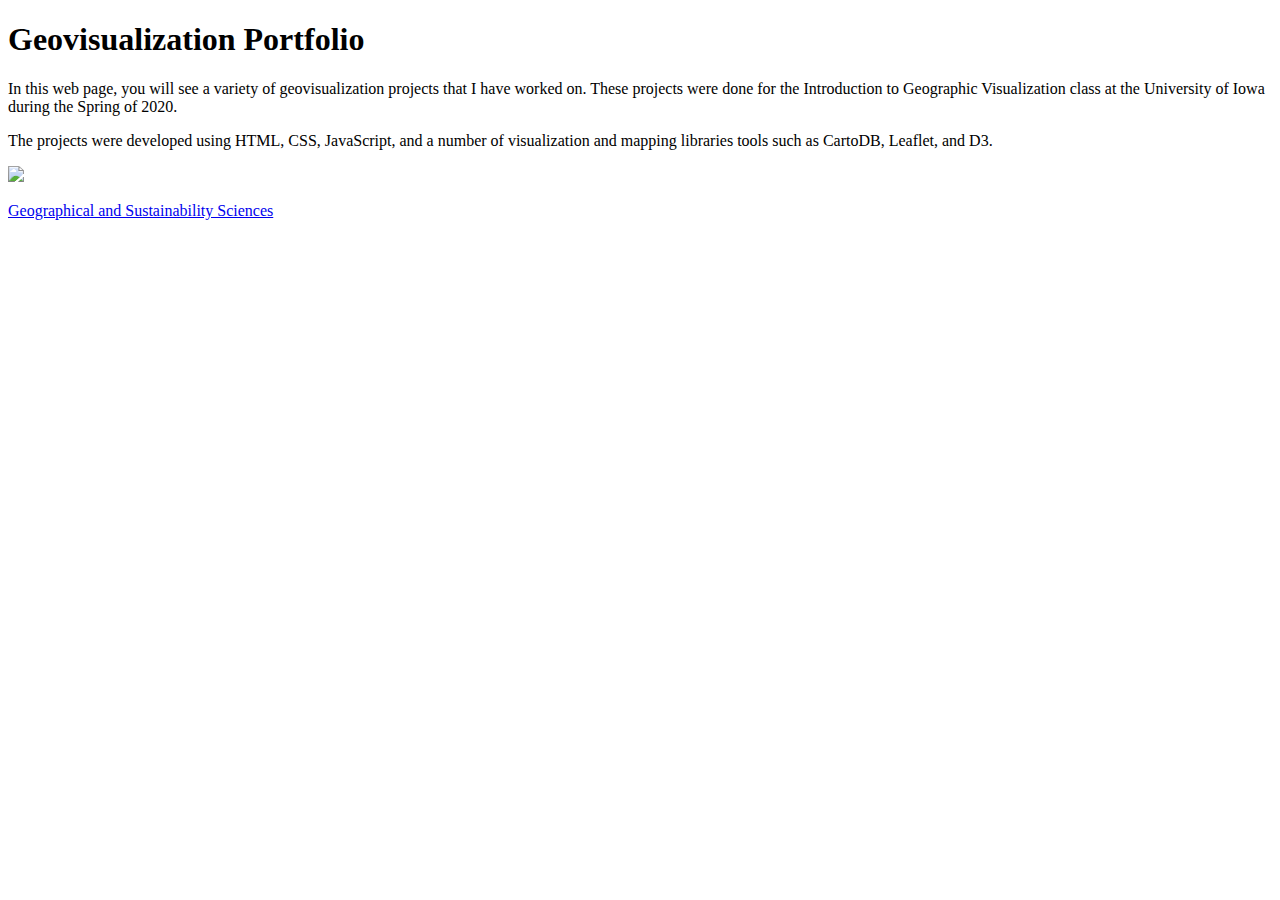
==== index.html @ ee7e88ac "Update" ====
<!DOCTYPE html>
<html>
<!--You need to put everything inside of an html tag!-->
<!--This is a comment! It doesn't do anything except helping you take notes for describing the code-->
<head>
  <!--The head part of an html document is for information about this document. The body is for the content you want to show.-->
    <title>Geovisualization Portfolio</title>
  <!--the "title" tag is the thing that is displayed on the tab, and it's what a bookmark to this page will be named by default.-->
    <link href="css/styles.css" rel="stylesheet">
  </head>
  <body>
    <!-- The Body. This is where your content will go! Whatever you want to display. In the following labs you will embed your maps here. -->
    <div id="wrapper"/>
    <h1>Geovisualization Portfolio</h1>
    <p>In this web page, you will see a variety of geovisualization projects that I have worked on. These projects were done for the Introduction to Geographic Visualization class at the University of Iowa during the Spring of 2020.</p>
    <p>The projects were developed using HTML, CSS, JavaScript, and a number of visualization and mapping libraries tools such as CartoDB, Leaflet, and D3.</p>
    <p><img src="https://www.dropbox.com/s/osd61jnqw2t3q02/GEOG_3540.png?raw=1"/></p>
    <p> <a href="https://geog3540.github.io/jhpederson/"> Geographical and Sustainability Sciences</a> </p>
    </div>
  </body>
  </html>
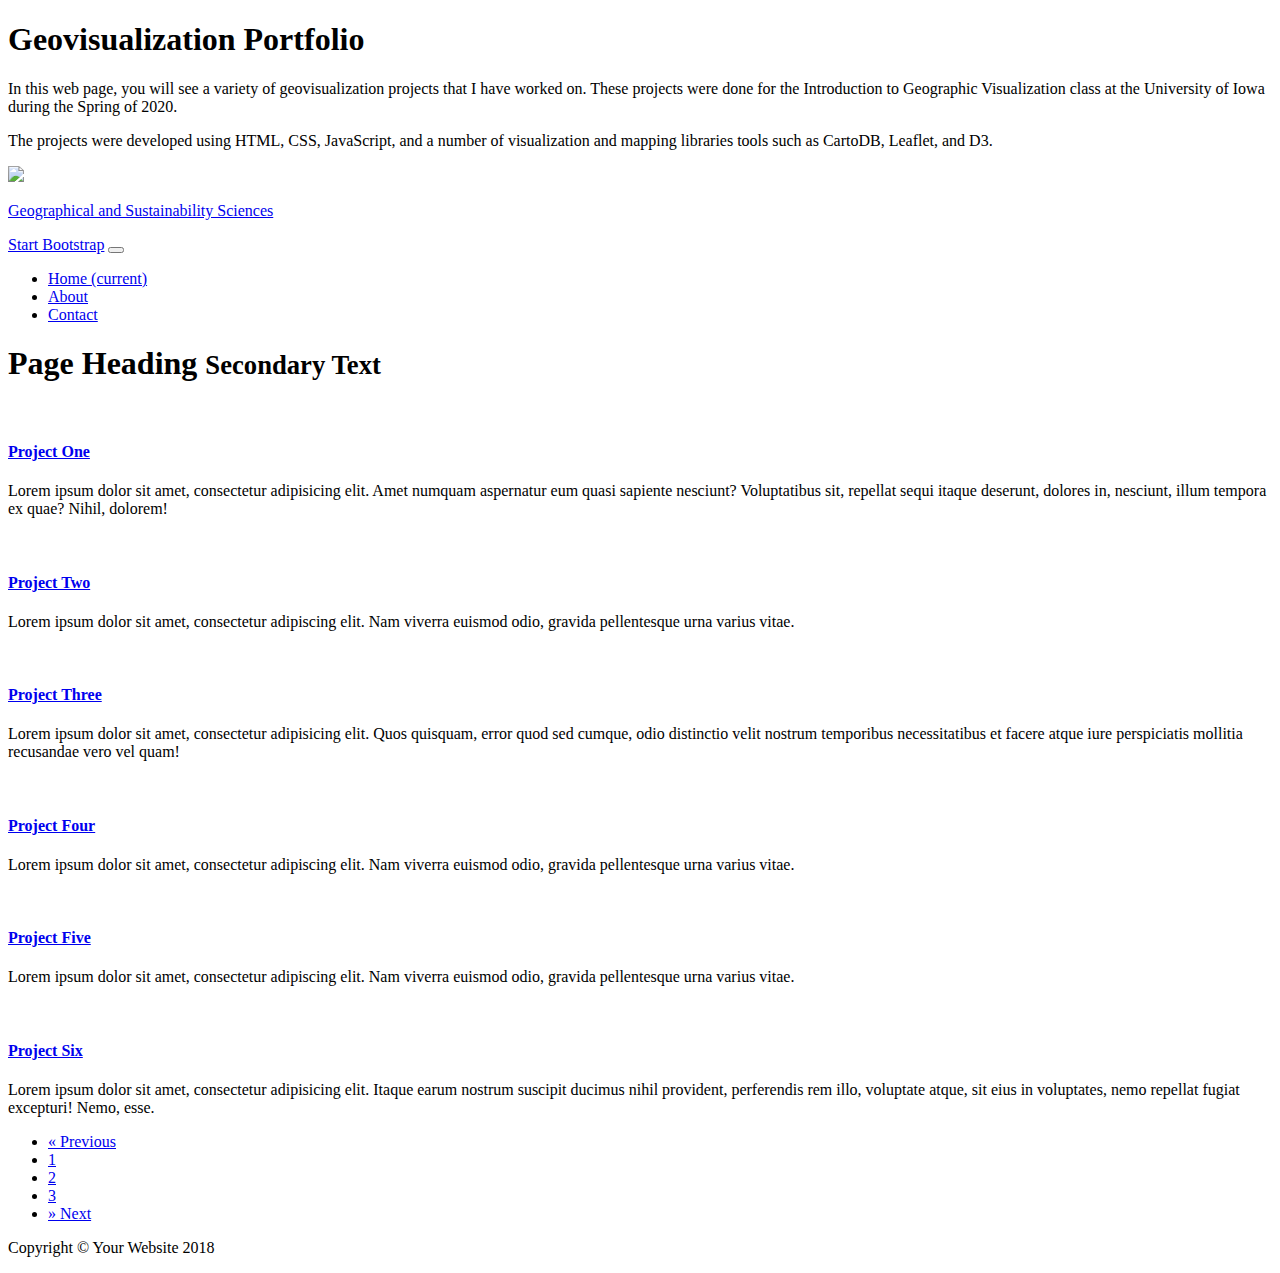
==== commit 64e4b7be: "Update" ====
--- a/index.html
+++ b/index.html
@@ -1,13 +1,4 @@
 <!DOCTYPE html>
-<html>
-<!--You need to put everything inside of an html tag!-->
-<!--This is a comment! It doesn't do anything except helping you take notes for describing the code-->
-<head>
-  <!--The head part of an html document is for information about this document. The body is for the content you want to show.-->
-    <title>Geovisualization Portfolio</title>
-  <!--the "title" tag is the thing that is displayed on the tab, and it's what a bookmark to this page will be named by default.-->
-    <link href="css/styles.css" rel="stylesheet">
-  </head>
   <body>
     <!-- The Body. This is where your content will go! Whatever you want to display. In the following labs you will embed your maps here. -->
     <div id="wrapper"/>
@@ -19,3 +10,171 @@
     </div>
   </body>
   </html>
+  <!DOCTYPE html>
+  <html lang="en">
+
+    <head>
+
+      <meta charset="utf-8">
+      <meta name="viewport" content="width=device-width, initial-scale=1, shrink-to-fit=no">
+      <meta name="description" content="">
+      <meta name="author" content="">
+
+      <title>Geovisualization Portfolio</title>
+
+      <!-- Bootstrap core CSS -->
+      <link href="vendor/bootstrap/css/bootstrap.min.css" rel="stylesheet">
+
+      <!-- Custom styles for this template -->
+      <link href="css/3-col-portfolio.css" rel="stylesheet">
+
+    </head>
+
+    <body>
+
+      <!-- Navigation -->
+      <nav class="navbar navbar-expand-lg navbar-dark bg-dark fixed-top">
+        <div class="container">
+          <a class="navbar-brand" href="#">Start Bootstrap</a>
+          <button class="navbar-toggler" type="button" data-toggle="collapse" data-target="#navbarResponsive" aria-controls="navbarResponsive" aria-expanded="false" aria-label="Toggle navigation">
+            <span class="navbar-toggler-icon"></span>
+          </button>
+          <div class="collapse navbar-collapse" id="navbarResponsive">
+            <ul class="navbar-nav ml-auto">
+              <li class="nav-item active">
+                <a class="nav-link" href="#">Home
+                  <span class="sr-only">(current)</span>
+                </a>
+              </li>
+              <li class="nav-item">
+                <a class="nav-link" href="#">About</a>
+              </li>
+              <li class="nav-item">
+                <a class="nav-link" href="#">Contact</a>
+              </li>
+            </ul>
+          </div>
+        </div>
+      </nav>
+
+      <!-- Page Content -->
+      <div class="container">
+
+        <!-- Page Heading -->
+        <h1 class="my-4">Page Heading
+          <small>Secondary Text</small>
+        </h1>
+
+        <div class="row">
+          <div class="col-lg-4 col-sm-6 portfolio-item">
+            <div class="card h-100">
+              <a href="#"><img class="card-img-top" src="http://placehold.it/700x400" alt=""></a>
+              <div class="card-body">
+                <h4 class="card-title">
+                  <a href="#">Project One</a>
+                </h4>
+                <p class="card-text">Lorem ipsum dolor sit amet, consectetur adipisicing elit. Amet numquam aspernatur eum quasi sapiente nesciunt? Voluptatibus sit, repellat sequi itaque deserunt, dolores in, nesciunt, illum tempora ex quae? Nihil, dolorem!</p>
+              </div>
+            </div>
+          </div>
+          <div class="col-lg-4 col-sm-6 portfolio-item">
+            <div class="card h-100">
+              <a href="#"><img class="card-img-top" src="http://placehold.it/700x400" alt=""></a>
+              <div class="card-body">
+                <h4 class="card-title">
+                  <a href="#">Project Two</a>
+                </h4>
+                <p class="card-text">Lorem ipsum dolor sit amet, consectetur adipiscing elit. Nam viverra euismod odio, gravida pellentesque urna varius vitae.</p>
+              </div>
+            </div>
+          </div>
+          <div class="col-lg-4 col-sm-6 portfolio-item">
+            <div class="card h-100">
+              <a href="#"><img class="card-img-top" src="http://placehold.it/700x400" alt=""></a>
+              <div class="card-body">
+                <h4 class="card-title">
+                  <a href="#">Project Three</a>
+                </h4>
+                <p class="card-text">Lorem ipsum dolor sit amet, consectetur adipisicing elit. Quos quisquam, error quod sed cumque, odio distinctio velit nostrum temporibus necessitatibus et facere atque iure perspiciatis mollitia recusandae vero vel quam!</p>
+              </div>
+            </div>
+          </div>
+          <div class="col-lg-4 col-sm-6 portfolio-item">
+            <div class="card h-100">
+              <a href="#"><img class="card-img-top" src="http://placehold.it/700x400" alt=""></a>
+              <div class="card-body">
+                <h4 class="card-title">
+                  <a href="#">Project Four</a>
+                </h4>
+                <p class="card-text">Lorem ipsum dolor sit amet, consectetur adipiscing elit. Nam viverra euismod odio, gravida pellentesque urna varius vitae.</p>
+              </div>
+            </div>
+          </div>
+          <div class="col-lg-4 col-sm-6 portfolio-item">
+            <div class="card h-100">
+              <a href="#"><img class="card-img-top" src="http://placehold.it/700x400" alt=""></a>
+              <div class="card-body">
+                <h4 class="card-title">
+                  <a href="#">Project Five</a>
+                </h4>
+                <p class="card-text">Lorem ipsum dolor sit amet, consectetur adipiscing elit. Nam viverra euismod odio, gravida pellentesque urna varius vitae.</p>
+              </div>
+            </div>
+          </div>
+          <div class="col-lg-4 col-sm-6 portfolio-item">
+            <div class="card h-100">
+              <a href="#"><img class="card-img-top" src="http://placehold.it/700x400" alt=""></a>
+              <div class="card-body">
+                <h4 class="card-title">
+                  <a href="#">Project Six</a>
+                </h4>
+                <p class="card-text">Lorem ipsum dolor sit amet, consectetur adipisicing elit. Itaque earum nostrum suscipit ducimus nihil provident, perferendis rem illo, voluptate atque, sit eius in voluptates, nemo repellat fugiat excepturi! Nemo, esse.</p>
+              </div>
+            </div>
+          </div>
+        </div>
+        <!-- /.row -->
+
+        <!-- Pagination -->
+        <ul class="pagination justify-content-center">
+          <li class="page-item">
+            <a class="page-link" href="#" aria-label="Previous">
+              <span aria-hidden="true">&laquo;</span>
+              <span class="sr-only">Previous</span>
+            </a>
+          </li>
+          <li class="page-item">
+            <a class="page-link" href="#">1</a>
+          </li>
+          <li class="page-item">
+            <a class="page-link" href="#">2</a>
+          </li>
+          <li class="page-item">
+            <a class="page-link" href="#">3</a>
+          </li>
+          <li class="page-item">
+            <a class="page-link" href="#" aria-label="Next">
+              <span aria-hidden="true">&raquo;</span>
+              <span class="sr-only">Next</span>
+            </a>
+          </li>
+        </ul>
+
+      </div>
+      <!-- /.container -->
+
+      <!-- Footer -->
+      <footer class="py-5 bg-dark">
+        <div class="container">
+          <p class="m-0 text-center text-white">Copyright &copy; Your Website 2018</p>
+        </div>
+        <!-- /.container -->
+      </footer>
+
+      <!-- Bootstrap core JavaScript -->
+      <script src="vendor/jquery/jquery.min.js"></script>
+      <script src="vendor/bootstrap/js/bootstrap.bundle.min.js"></script>
+
+    </body>
+
+  </html>
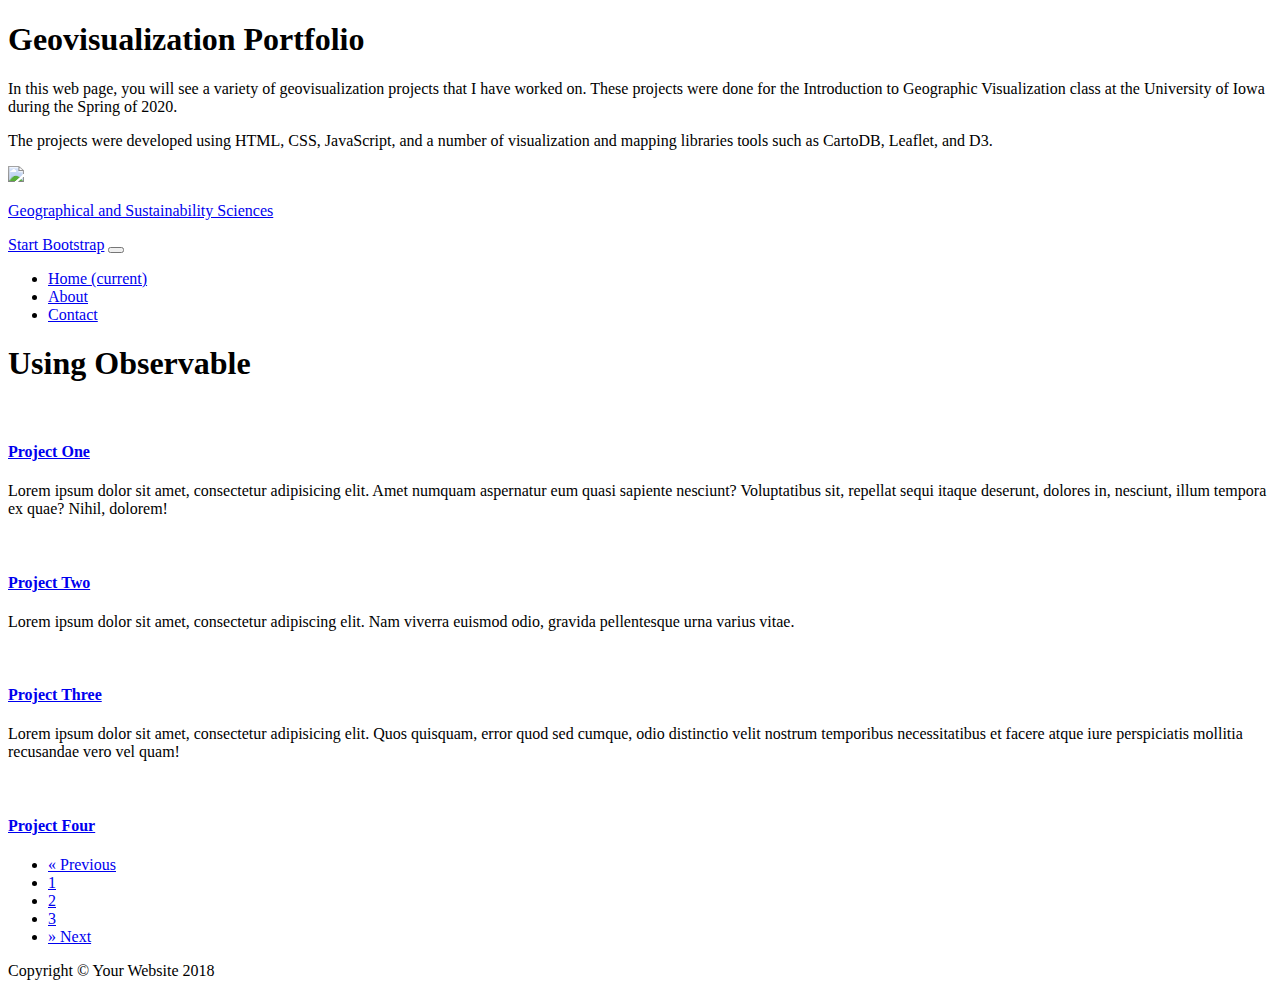
==== commit 72fcdfae: "Update" ====
--- a/index.html
+++ b/index.html
@@ -61,14 +61,13 @@
       <div class="container">
 
         <!-- Page Heading -->
-        <h1 class="my-4">Page Heading
-          <small>Secondary Text</small>
+        <h1 class="my-4">Using Observable
         </h1>
 
         <div class="row">
           <div class="col-lg-4 col-sm-6 portfolio-item">
             <div class="card h-100">
-              <a href="#"><img class="card-img-top" src="http://placehold.it/700x400" alt=""></a>
+              <a href="#"><img class="card-img-top" src="https://observablehq.com/@jhpederson/assignment-1" alt=""></a>
               <div class="card-body">
                 <h4 class="card-title">
                   <a href="#">Project One</a>
@@ -79,7 +78,7 @@
           </div>
           <div class="col-lg-4 col-sm-6 portfolio-item">
             <div class="card h-100">
-              <a href="#"><img class="card-img-top" src="http://placehold.it/700x400" alt=""></a>
+              <a href="#"><img class="card-img-top" src="https://observablehq.com/@jhpederson/assignment-2" alt=""></a>
               <div class="card-body">
                 <h4 class="card-title">
                   <a href="#">Project Two</a>
@@ -90,7 +89,7 @@
           </div>
           <div class="col-lg-4 col-sm-6 portfolio-item">
             <div class="card h-100">
-              <a href="#"><img class="card-img-top" src="http://placehold.it/700x400" alt=""></a>
+              <a href="#"><img class="card-img-top" src="https://observablehq.com/@jhpederson/assignment-3" alt=""></a>
               <div class="card-body">
                 <h4 class="card-title">
                   <a href="#">Project Three</a>
@@ -101,37 +100,11 @@
           </div>
           <div class="col-lg-4 col-sm-6 portfolio-item">
             <div class="card h-100">
-              <a href="#"><img class="card-img-top" src="http://placehold.it/700x400" alt=""></a>
+              <a href="#"><img class="card-img-top" src="https://observablehq.com/@jhpederson/bivariate-choropleth-mapping" alt=""></a>
               <div class="card-body">
                 <h4 class="card-title">
                   <a href="#">Project Four</a>
-                </h4>
-                <p class="card-text">Lorem ipsum dolor sit amet, consectetur adipiscing elit. Nam viverra euismod odio, gravida pellentesque urna varius vitae.</p>
-              </div>
-            </div>
-          </div>
-          <div class="col-lg-4 col-sm-6 portfolio-item">
-            <div class="card h-100">
-              <a href="#"><img class="card-img-top" src="http://placehold.it/700x400" alt=""></a>
-              <div class="card-body">
-                <h4 class="card-title">
-                  <a href="#">Project Five</a>
-                </h4>
-                <p class="card-text">Lorem ipsum dolor sit amet, consectetur adipiscing elit. Nam viverra euismod odio, gravida pellentesque urna varius vitae.</p>
-              </div>
-            </div>
-          </div>
-          <div class="col-lg-4 col-sm-6 portfolio-item">
-            <div class="card h-100">
-              <a href="#"><img class="card-img-top" src="http://placehold.it/700x400" alt=""></a>
-              <div class="card-body">
-                <h4 class="card-title">
-                  <a href="#">Project Six</a>
-                </h4>
-                <p class="card-text">Lorem ipsum dolor sit amet, consectetur adipisicing elit. Itaque earum nostrum suscipit ducimus nihil provident, perferendis rem illo, voluptate atque, sit eius in voluptates, nemo repellat fugiat excepturi! Nemo, esse.</p>
-              </div>
-            </div>
-          </div>
+              
         </div>
         <!-- /.row -->
 
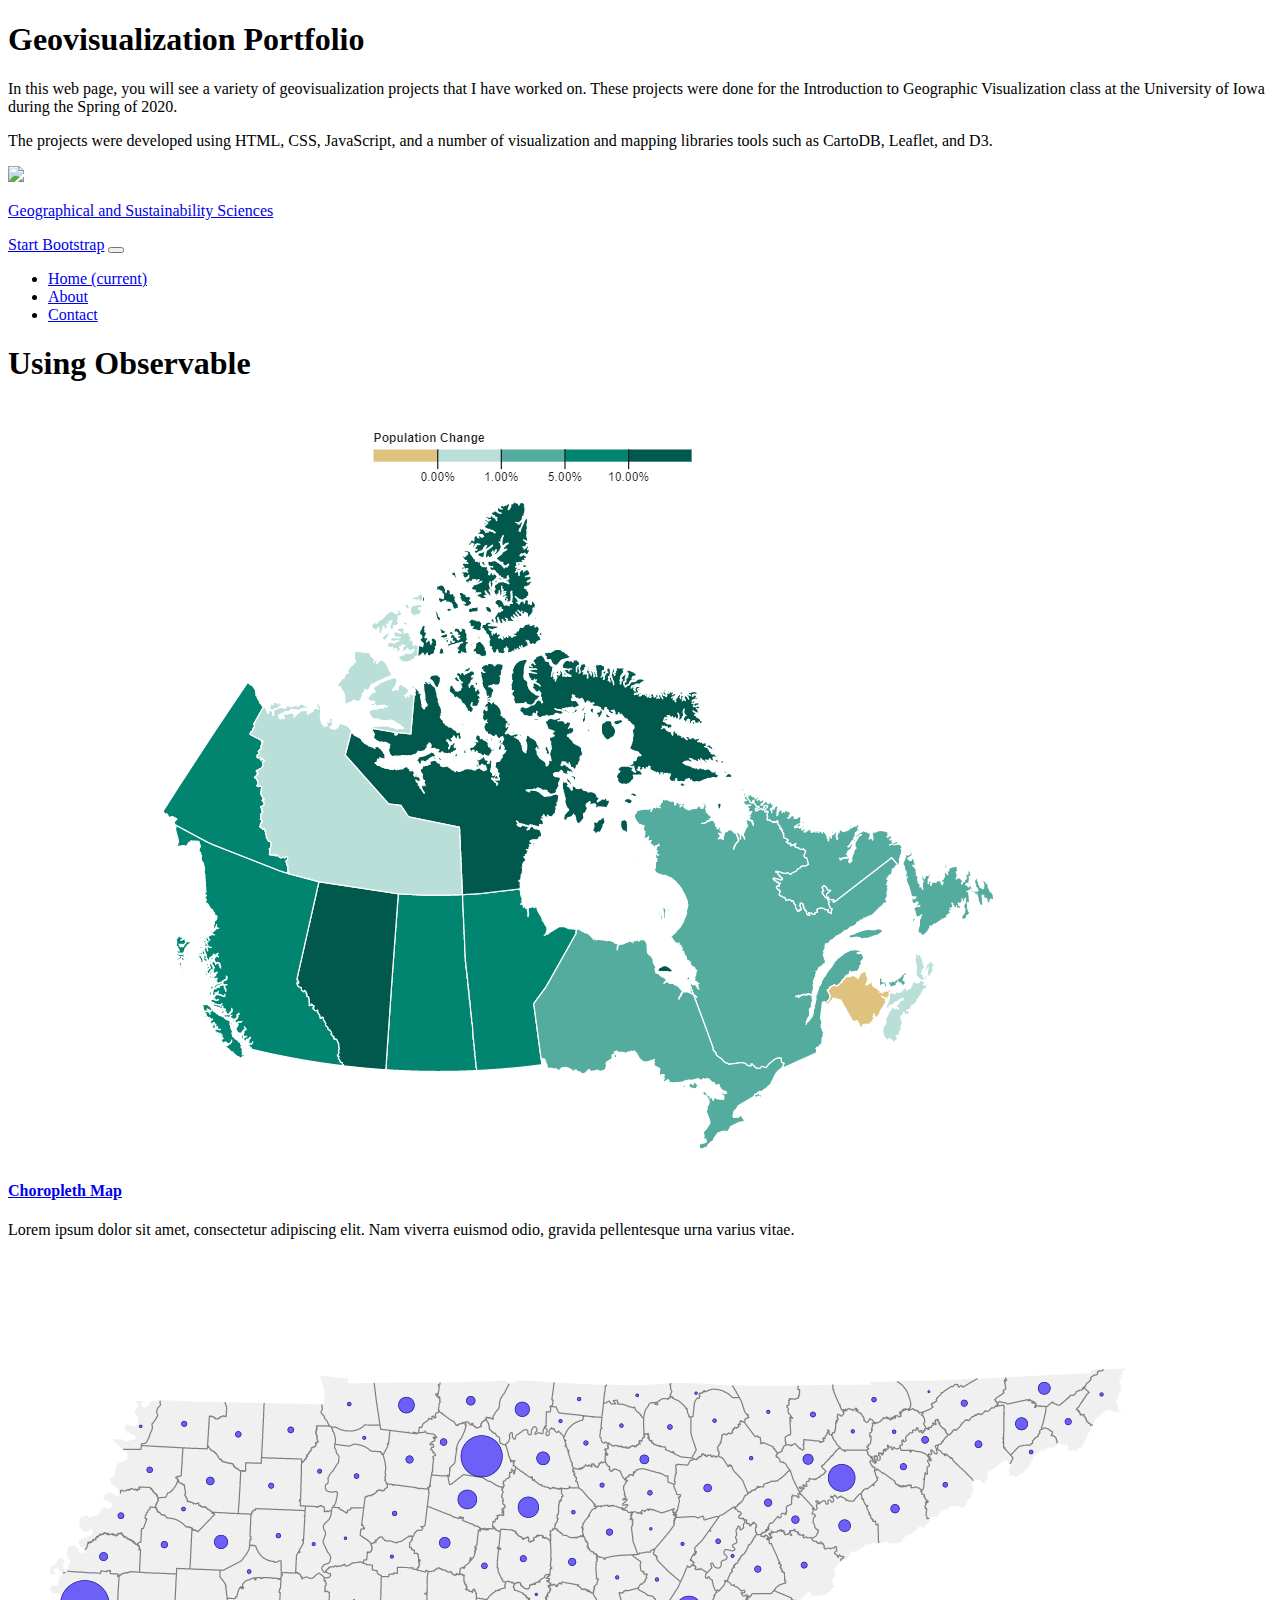
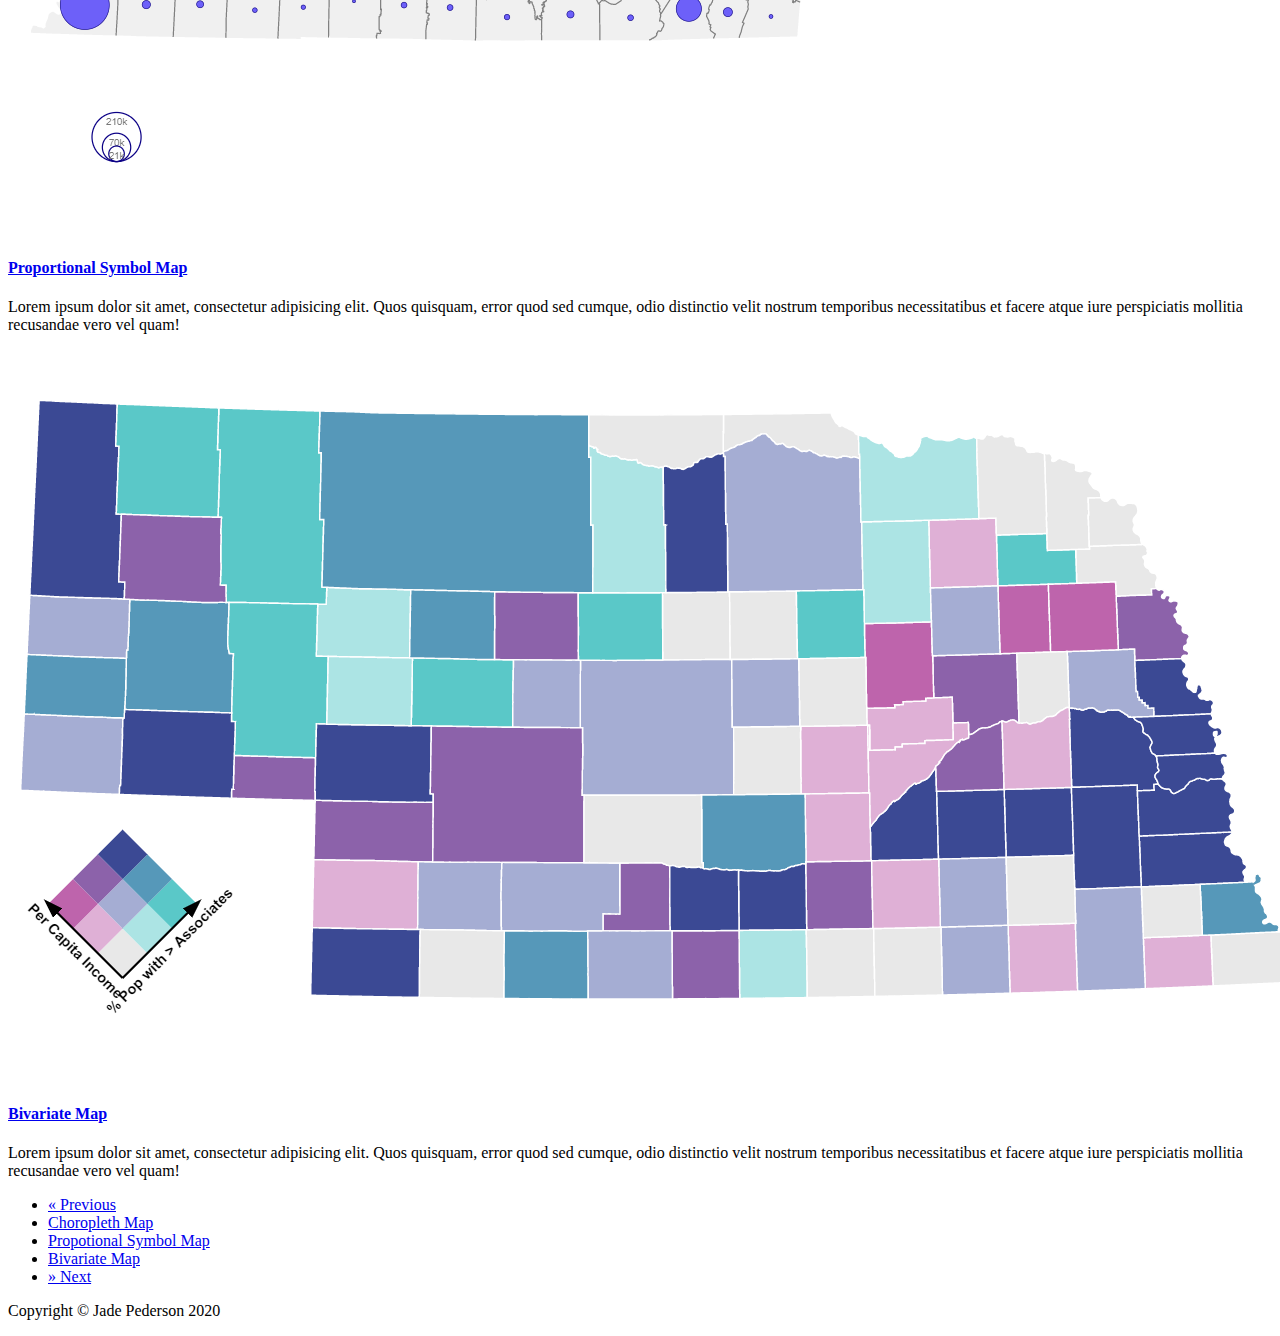
==== commit 22fd9c0d: "Update" ====
--- a/index.html
+++ b/index.html
@@ -63,25 +63,12 @@
         <!-- Page Heading -->
         <h1 class="my-4">Using Observable
         </h1>
-
-        <div class="row">
           <div class="col-lg-4 col-sm-6 portfolio-item">
             <div class="card h-100">
-              <a href="#"><img class="card-img-top" src="https://observablehq.com/@jhpederson/assignment-1" alt=""></a>
+              <a href="https://observablehq.com/@jhpederson/assignment-2"><img class="card-img-top" src="Images/HW2.PNG" alt=""></a>
               <div class="card-body">
                 <h4 class="card-title">
-                  <a href="#">Project One</a>
-                </h4>
-                <p class="card-text">Lorem ipsum dolor sit amet, consectetur adipisicing elit. Amet numquam aspernatur eum quasi sapiente nesciunt? Voluptatibus sit, repellat sequi itaque deserunt, dolores in, nesciunt, illum tempora ex quae? Nihil, dolorem!</p>
-              </div>
-            </div>
-          </div>
-          <div class="col-lg-4 col-sm-6 portfolio-item">
-            <div class="card h-100">
-              <a href="#"><img class="card-img-top" src="https://observablehq.com/@jhpederson/assignment-2" alt=""></a>
-              <div class="card-body">
-                <h4 class="card-title">
-                  <a href="#">Project Two</a>
+                  <a href="#">Choropleth Map</a>
                 </h4>
                 <p class="card-text">Lorem ipsum dolor sit amet, consectetur adipiscing elit. Nam viverra euismod odio, gravida pellentesque urna varius vitae.</p>
               </div>
@@ -89,10 +76,10 @@
           </div>
           <div class="col-lg-4 col-sm-6 portfolio-item">
             <div class="card h-100">
-              <a href="#"><img class="card-img-top" src="https://observablehq.com/@jhpederson/assignment-3" alt=""></a>
+              <a href="https://observablehq.com/@jhpederson/assignment-3"><img class="card-img-top" src="Images/HW3.PNG" alt=""></a>
               <div class="card-body">
                 <h4 class="card-title">
-                  <a href="#">Project Three</a>
+                  <a href="#">Proportional Symbol Map</a>
                 </h4>
                 <p class="card-text">Lorem ipsum dolor sit amet, consectetur adipisicing elit. Quos quisquam, error quod sed cumque, odio distinctio velit nostrum temporibus necessitatibus et facere atque iure perspiciatis mollitia recusandae vero vel quam!</p>
               </div>
@@ -100,11 +87,15 @@
           </div>
           <div class="col-lg-4 col-sm-6 portfolio-item">
             <div class="card h-100">
-              <a href="#"><img class="card-img-top" src="https://observablehq.com/@jhpederson/bivariate-choropleth-mapping" alt=""></a>
+              <a href="https://observablehq.com/@jhpederson/bivariate-choropleth-mapping"><img class="card-img-top" src="Images/HW4.PNG" alt=""></a>
               <div class="card-body">
                 <h4 class="card-title">
-                  <a href="#">Project Four</a>
-              
+                  <a href="#">Bivariate Map</a>
+                </h4>
+                <p class="card-text">Lorem ipsum dolor sit amet, consectetur adipisicing elit. Quos quisquam, error quod sed cumque, odio distinctio velit nostrum temporibus necessitatibus et facere atque iure perspiciatis mollitia recusandae vero vel quam!</p>
+              </div>
+            </div>
+          </div>
         </div>
         <!-- /.row -->
 
@@ -117,13 +108,13 @@
             </a>
           </li>
           <li class="page-item">
-            <a class="page-link" href="#">1</a>
+            <a class="page-link" href="#">Choropleth Map</a>
           </li>
           <li class="page-item">
-            <a class="page-link" href="#">2</a>
+            <a class="page-link" href="#">Propotional Symbol Map</a>
           </li>
           <li class="page-item">
-            <a class="page-link" href="#">3</a>
+            <a class="page-link" href="#">Bivariate Map</a>
           </li>
           <li class="page-item">
             <a class="page-link" href="#" aria-label="Next">
@@ -139,7 +130,7 @@
       <!-- Footer -->
       <footer class="py-5 bg-dark">
         <div class="container">
-          <p class="m-0 text-center text-white">Copyright &copy; Your Website 2018</p>
+          <p class="m-0 text-center text-white">Copyright &copy; Jade Pederson 2020</p>
         </div>
         <!-- /.container -->
       </footer>
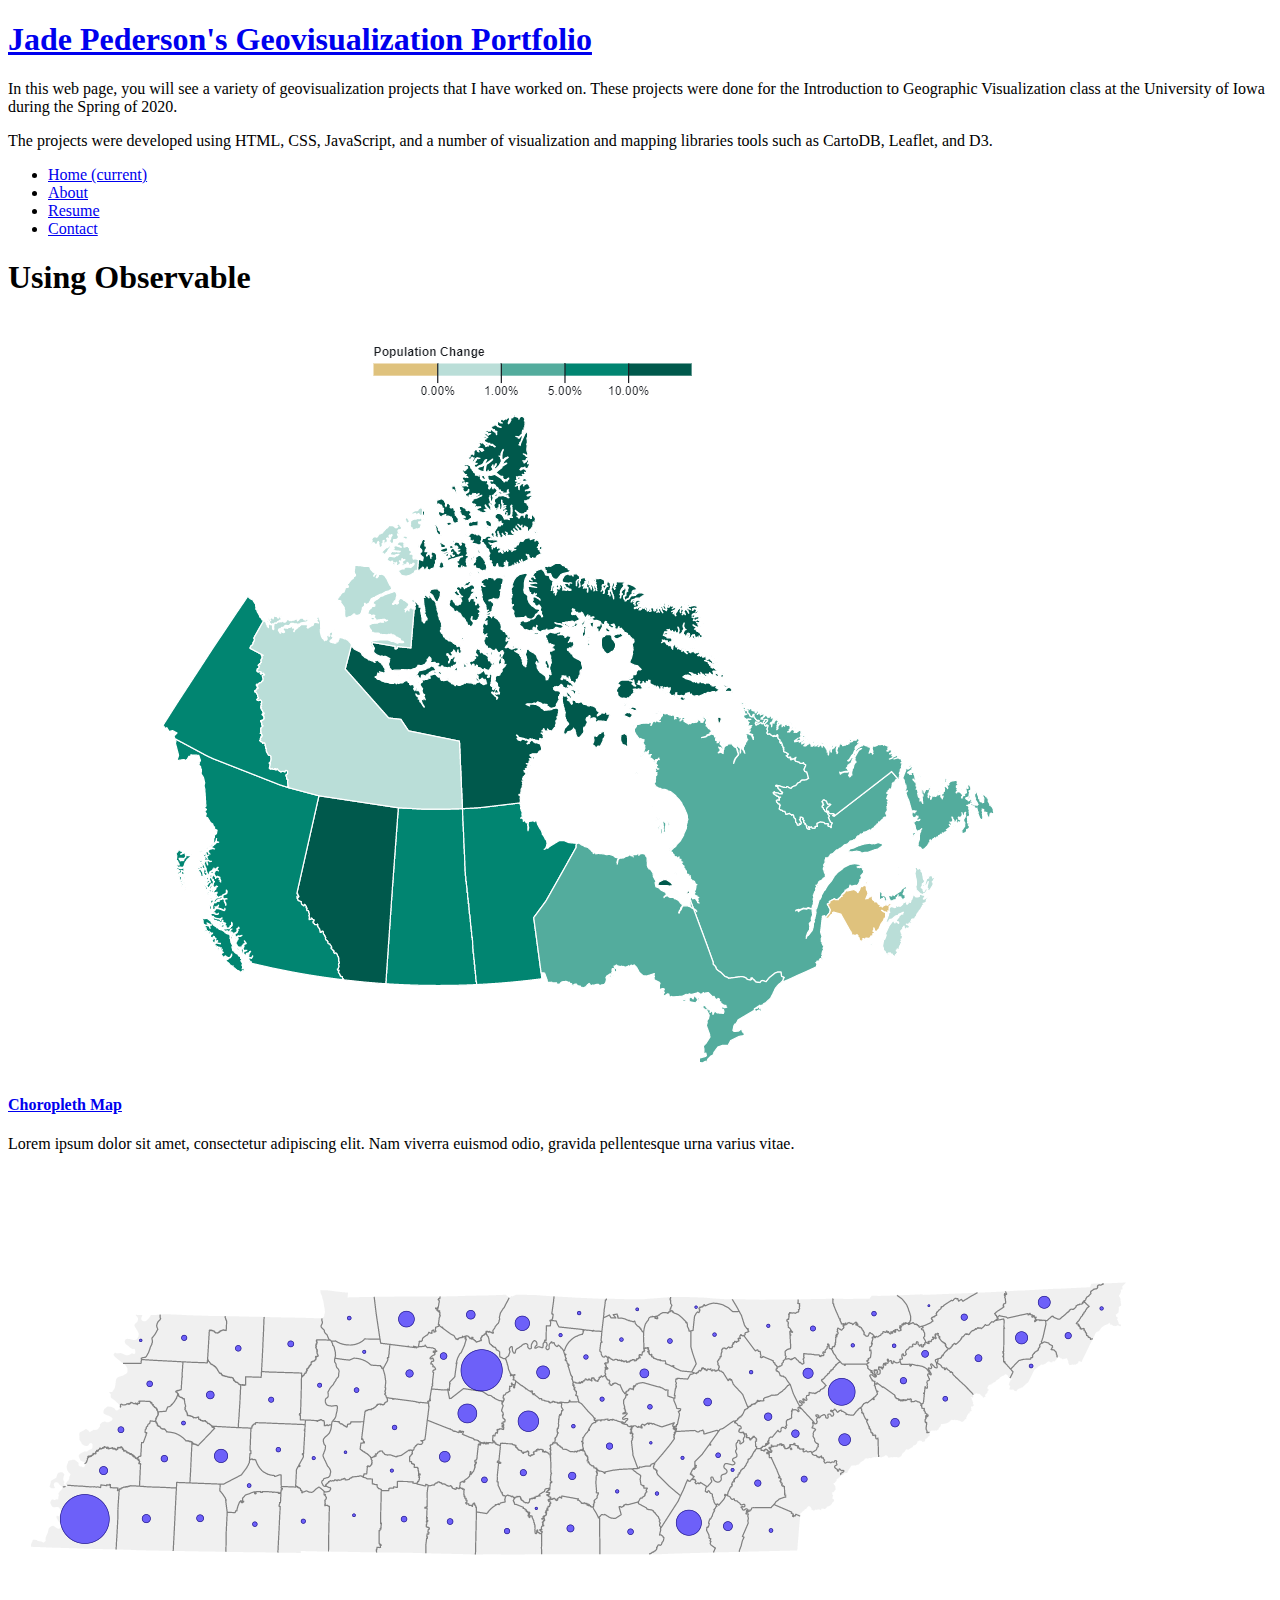
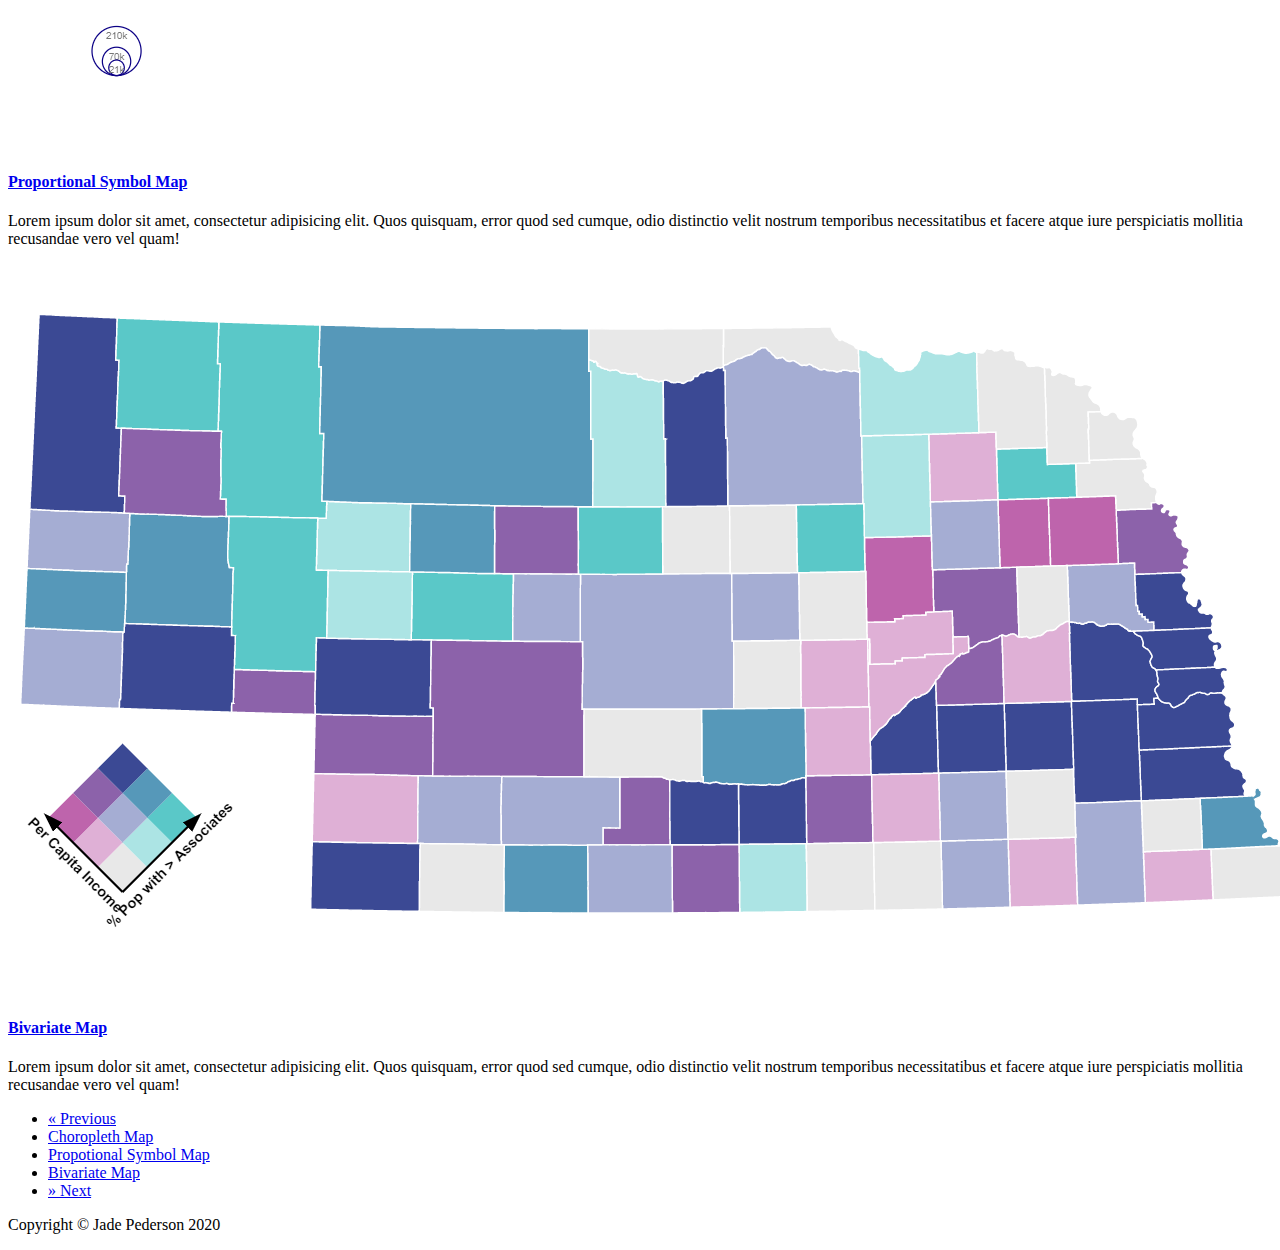
==== commit 950f42c8: "Update" ====
--- a/index.html
+++ b/index.html
@@ -2,11 +2,9 @@
   <body>
     <!-- The Body. This is where your content will go! Whatever you want to display. In the following labs you will embed your maps here. -->
     <div id="wrapper"/>
-    <h1>Geovisualization Portfolio</h1>
+    <h1><a href="shortbio.HTML">Jade Pederson's Geovisualization Portfolio</a></h1> 
     <p>In this web page, you will see a variety of geovisualization projects that I have worked on. These projects were done for the Introduction to Geographic Visualization class at the University of Iowa during the Spring of 2020.</p>
     <p>The projects were developed using HTML, CSS, JavaScript, and a number of visualization and mapping libraries tools such as CartoDB, Leaflet, and D3.</p>
-    <p><img src="https://www.dropbox.com/s/osd61jnqw2t3q02/GEOG_3540.png?raw=1"/></p>
-    <p> <a href="https://geog3540.github.io/jhpederson/"> Geographical and Sustainability Sciences</a> </p>
     </div>
   </body>
   </html>
@@ -35,10 +33,6 @@
       <!-- Navigation -->
       <nav class="navbar navbar-expand-lg navbar-dark bg-dark fixed-top">
         <div class="container">
-          <a class="navbar-brand" href="#">Start Bootstrap</a>
-          <button class="navbar-toggler" type="button" data-toggle="collapse" data-target="#navbarResponsive" aria-controls="navbarResponsive" aria-expanded="false" aria-label="Toggle navigation">
-            <span class="navbar-toggler-icon"></span>
-          </button>
           <div class="collapse navbar-collapse" id="navbarResponsive">
             <ul class="navbar-nav ml-auto">
               <li class="nav-item active">
@@ -47,10 +41,13 @@
                 </a>
               </li>
               <li class="nav-item">
-                <a class="nav-link" href="#">About</a>
+                <a class="nav-link" href="shortbio.html">About</a>
               </li>
               <li class="nav-item">
-                <a class="nav-link" href="#">Contact</a>
+                <a class="nav-link" href="Jade Pederson Resume 4.17.2020.docx">Resume</a>
+              </li>
+              <li class="nav-item">
+                <a class="nav-link" href="mailto:pedersonjade5233@gmail.com">Contact</a>
               </li>
             </ul>
           </div>
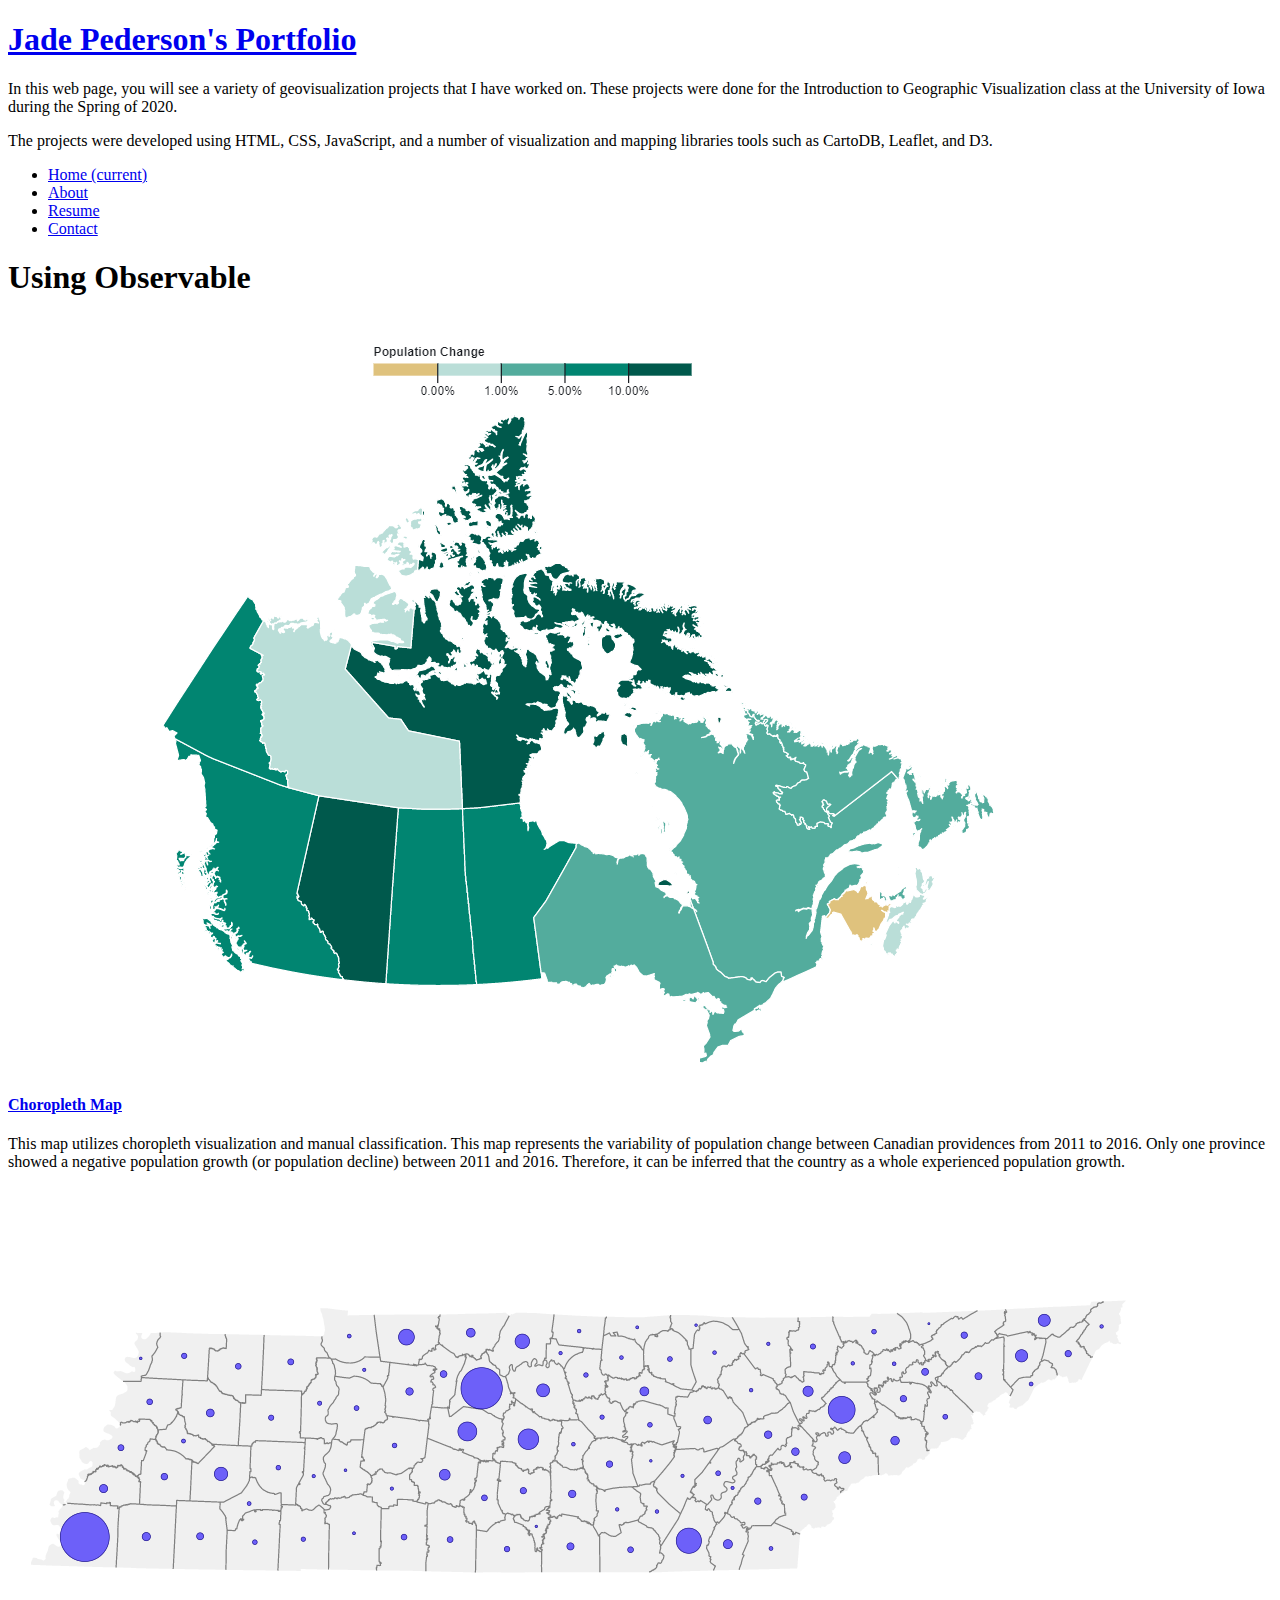
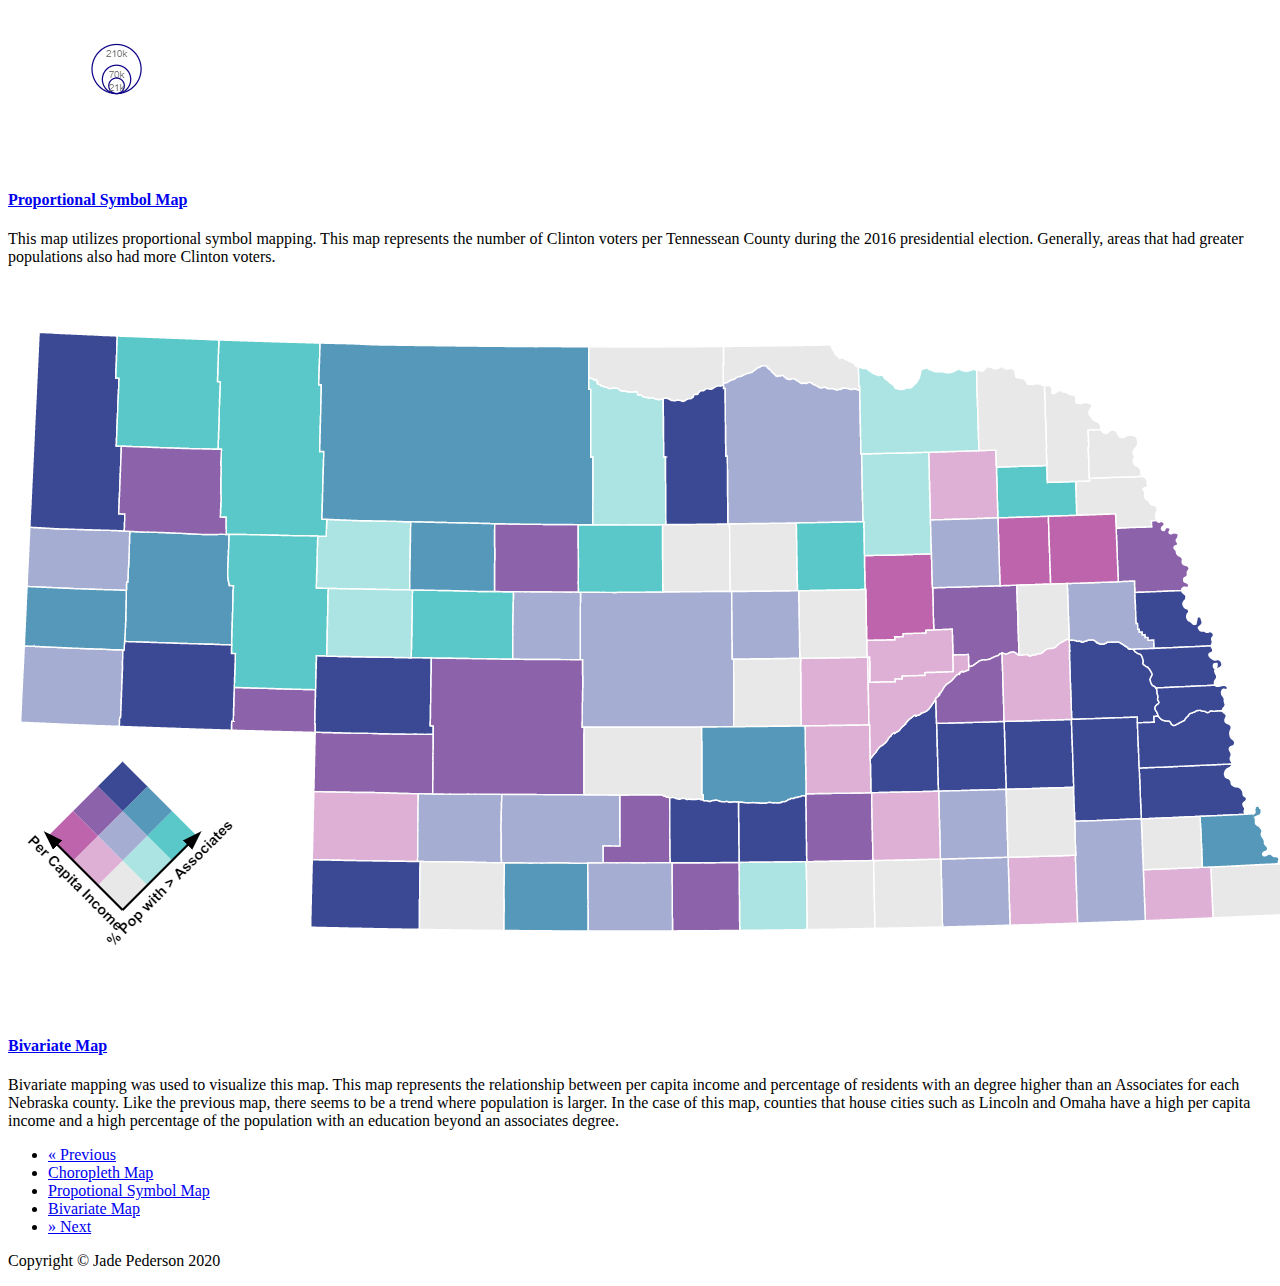
==== commit 71829072: "Change" ====
--- a/index.html
+++ b/index.html
@@ -2,7 +2,7 @@
   <body>
     <!-- The Body. This is where your content will go! Whatever you want to display. In the following labs you will embed your maps here. -->
     <div id="wrapper"/>
-    <h1><a href="shortbio.HTML">Jade Pederson's Geovisualization Portfolio</a></h1> 
+    <h1><a href="shortbio.HTML">Jade Pederson's Portfolio</a></h1>
     <p>In this web page, you will see a variety of geovisualization projects that I have worked on. These projects were done for the Introduction to Geographic Visualization class at the University of Iowa during the Spring of 2020.</p>
     <p>The projects were developed using HTML, CSS, JavaScript, and a number of visualization and mapping libraries tools such as CartoDB, Leaflet, and D3.</p>
     </div>
@@ -65,9 +65,9 @@
               <a href="https://observablehq.com/@jhpederson/assignment-2"><img class="card-img-top" src="Images/HW2.PNG" alt=""></a>
               <div class="card-body">
                 <h4 class="card-title">
-                  <a href="#">Choropleth Map</a>
+                  <a href="https://observablehq.com/@jhpederson/assignment-2">Choropleth Map</a>
                 </h4>
-                <p class="card-text">Lorem ipsum dolor sit amet, consectetur adipiscing elit. Nam viverra euismod odio, gravida pellentesque urna varius vitae.</p>
+                <p class="card-text">This map utilizes choropleth visualization and manual classification. This map represents the variability of population change between Canadian providences from 2011 to 2016. Only one province showed a negative population growth (or population decline) between 2011 and 2016. Therefore, it can be inferred that the country as a whole experienced population growth. </p>
               </div>
             </div>
           </div>
@@ -76,9 +76,9 @@
               <a href="https://observablehq.com/@jhpederson/assignment-3"><img class="card-img-top" src="Images/HW3.PNG" alt=""></a>
               <div class="card-body">
                 <h4 class="card-title">
-                  <a href="#">Proportional Symbol Map</a>
+                  <a href="https://observablehq.com/@jhpederson/assignment-3">Proportional Symbol Map</a>
                 </h4>
-                <p class="card-text">Lorem ipsum dolor sit amet, consectetur adipisicing elit. Quos quisquam, error quod sed cumque, odio distinctio velit nostrum temporibus necessitatibus et facere atque iure perspiciatis mollitia recusandae vero vel quam!</p>
+                <p class="card-text">This map utilizes proportional symbol mapping. This map represents the number of Clinton voters per Tennessean County during the 2016 presidential election. Generally, areas that had greater populations also had more Clinton voters.</p>
               </div>
             </div>
           </div>
@@ -87,9 +87,9 @@
               <a href="https://observablehq.com/@jhpederson/bivariate-choropleth-mapping"><img class="card-img-top" src="Images/HW4.PNG" alt=""></a>
               <div class="card-body">
                 <h4 class="card-title">
-                  <a href="#">Bivariate Map</a>
+                  <a href="https://observablehq.com/@jhpederson/bivariate-choropleth-mapping">Bivariate Map</a>
                 </h4>
-                <p class="card-text">Lorem ipsum dolor sit amet, consectetur adipisicing elit. Quos quisquam, error quod sed cumque, odio distinctio velit nostrum temporibus necessitatibus et facere atque iure perspiciatis mollitia recusandae vero vel quam!</p>
+                <p class="card-text">Bivariate mapping was used to visualize this map. This map represents the relationship between per capita income and percentage of residents with an degree higher than an Associates for each Nebraska county. Like the previous map, there seems to be a trend where population is larger. In the case of this map, counties that house cities such as Lincoln and Omaha have a high per capita income and a high percentage of the population with an education beyond an associates degree. </p>
               </div>
             </div>
           </div>
@@ -105,13 +105,13 @@
             </a>
           </li>
           <li class="page-item">
-            <a class="page-link" href="#">Choropleth Map</a>
+            <a class="page-link" href="https://observablehq.com/@jhpederson/assignment-2">Choropleth Map</a>
           </li>
           <li class="page-item">
-            <a class="page-link" href="#">Propotional Symbol Map</a>
+            <a class="page-link" href="https://observablehq.com/@jhpederson/assignment-3">Propotional Symbol Map</a>
           </li>
           <li class="page-item">
-            <a class="page-link" href="#">Bivariate Map</a>
+            <a class="page-link" href="https://observablehq.com/@jhpederson/bivariate-choropleth-mapping">Bivariate Map</a>
           </li>
           <li class="page-item">
             <a class="page-link" href="#" aria-label="Next">
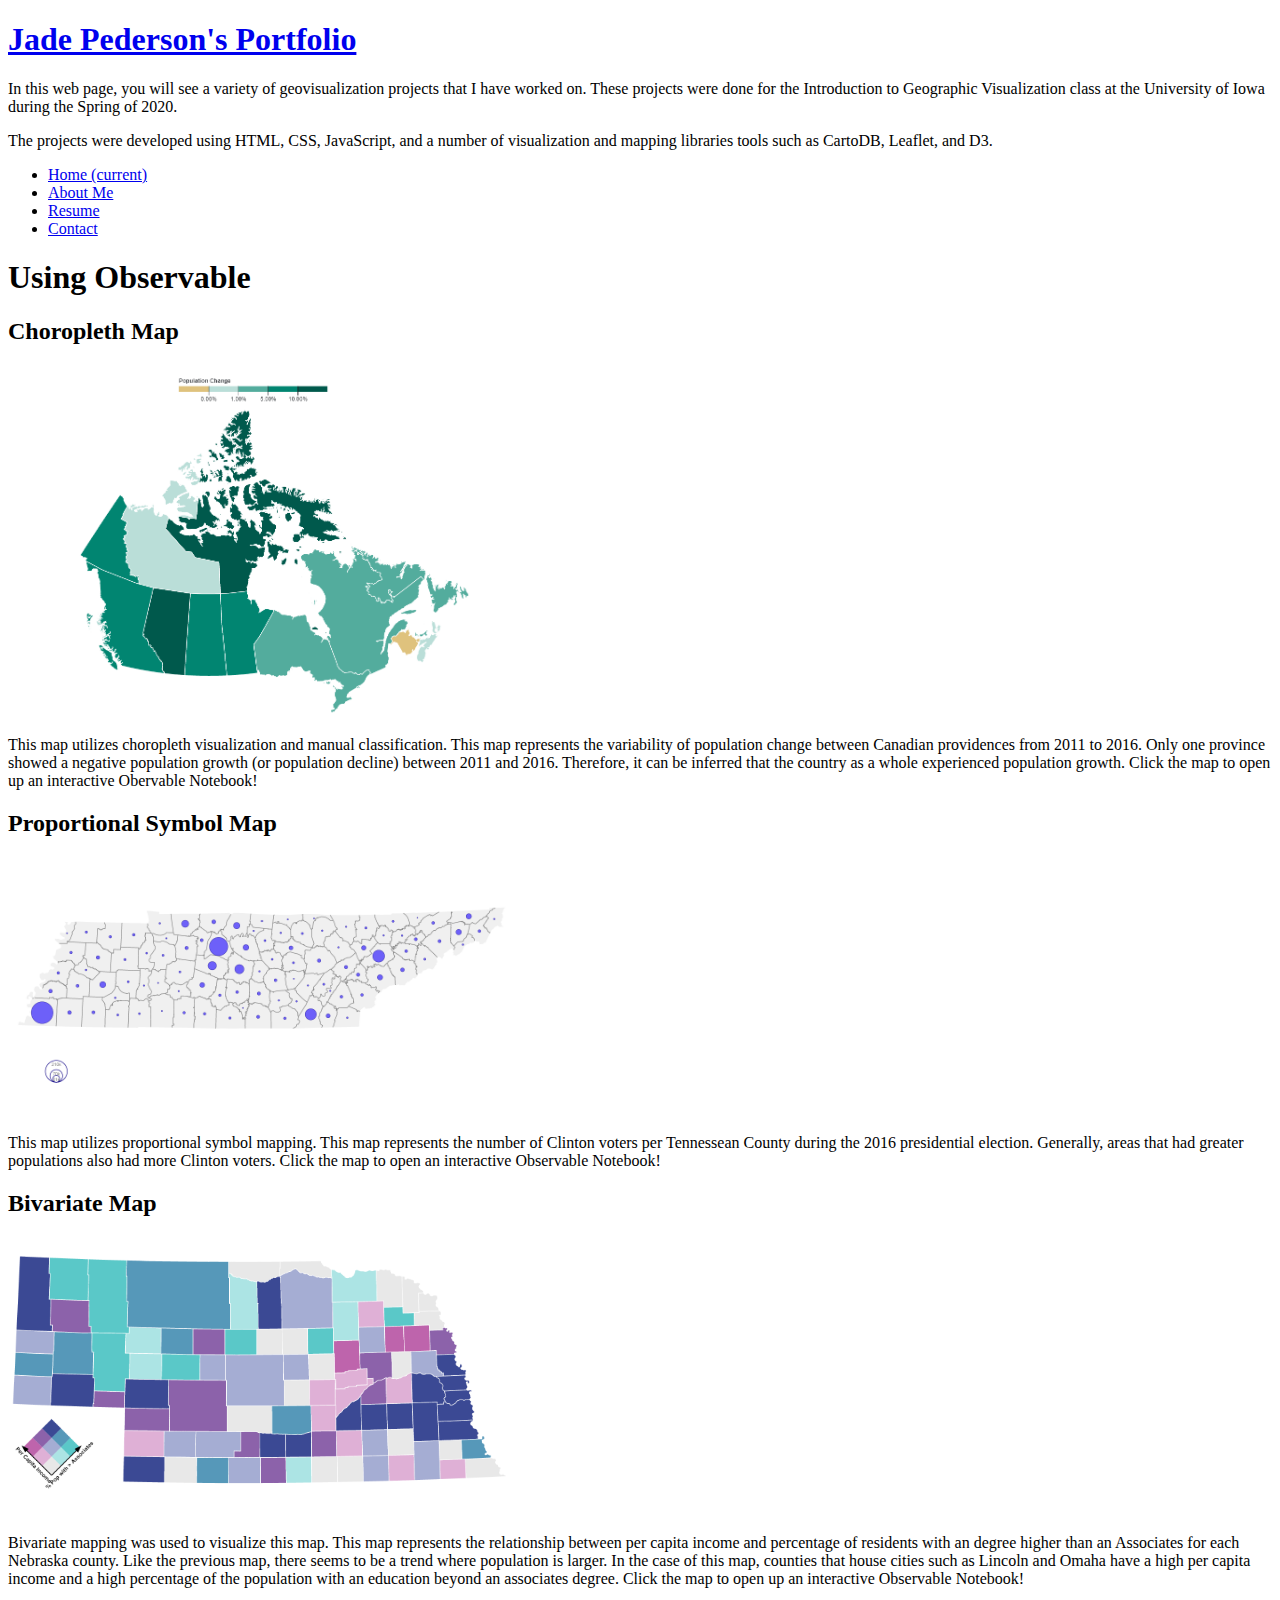
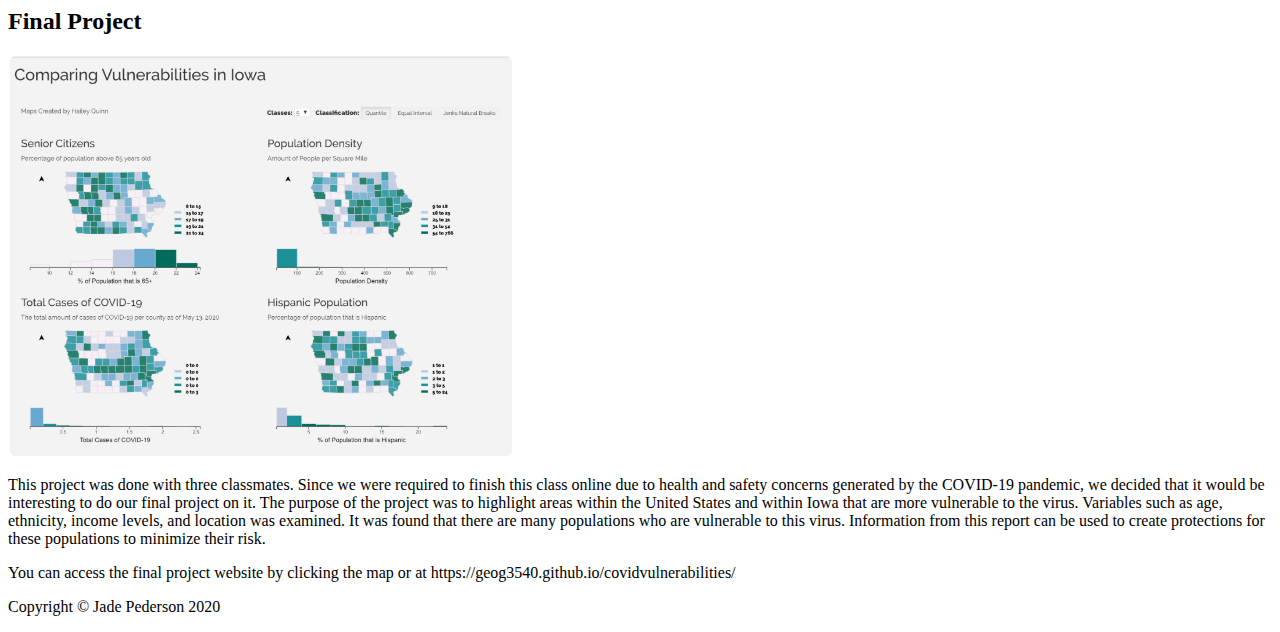
==== commit 18a21355: "Update" ====
--- a/index.html
+++ b/index.html
@@ -41,7 +41,7 @@
                 </a>
               </li>
               <li class="nav-item">
-                <a class="nav-link" href="shortbio.html">About</a>
+                <a class="nav-link" href="shortbio.html">About Me</a>
               </li>
               <li class="nav-item">
                 <a class="nav-link" href="Jade Pederson Resume 4.17.2020.docx">Resume</a>
@@ -61,66 +61,45 @@
         <h1 class="my-4">Using Observable
         </h1>
           <div class="col-lg-4 col-sm-6 portfolio-item">
+          <h2>Choropleth Map</h2>
             <div class="card h-100">
-              <a href="https://observablehq.com/@jhpederson/assignment-2"><img class="card-img-top" src="Images/HW2.PNG" alt=""></a>
+              <a href="https://observablehq.com/@jhpederson/assignment-2"><img class="card-img-top" src="Images/HW2.PNG" width="40%"alt=""></a>
               <div class="card-body">
-                <h4 class="card-title">
-                  <a href="https://observablehq.com/@jhpederson/assignment-2">Choropleth Map</a>
-                </h4>
-                <p class="card-text">This map utilizes choropleth visualization and manual classification. This map represents the variability of population change between Canadian providences from 2011 to 2016. Only one province showed a negative population growth (or population decline) between 2011 and 2016. Therefore, it can be inferred that the country as a whole experienced population growth. </p>
+                <p class="card-text">This map utilizes choropleth visualization and manual classification. This map represents the variability of population change between Canadian providences from 2011 to 2016. Only one province showed a negative population growth (or population decline) between 2011 and 2016. Therefore, it can be inferred that the country as a whole experienced population growth. Click the map to open up an interactive Obervable Notebook!</p>
               </div>
             </div>
           </div>
           <div class="col-lg-4 col-sm-6 portfolio-item">
+          <h2> Proportional Symbol Map</h2>
             <div class="card h-100">
-              <a href="https://observablehq.com/@jhpederson/assignment-3"><img class="card-img-top" src="Images/HW3.PNG" alt=""></a>
+              <a href="https://observablehq.com/@jhpederson/assignment-3"><img class="card-img-top" src="Images/HW3.PNG" width="40%"alt=""></a>
               <div class="card-body">
-                <h4 class="card-title">
-                  <a href="https://observablehq.com/@jhpederson/assignment-3">Proportional Symbol Map</a>
-                </h4>
-                <p class="card-text">This map utilizes proportional symbol mapping. This map represents the number of Clinton voters per Tennessean County during the 2016 presidential election. Generally, areas that had greater populations also had more Clinton voters.</p>
+                <p class="card-text">This map utilizes proportional symbol mapping. This map represents the number of Clinton voters per Tennessean County during the 2016 presidential election. Generally, areas that had greater populations also had more Clinton voters. Click the map to open an interactive Observable Notebook!</p>
               </div>
             </div>
           </div>
           <div class="col-lg-4 col-sm-6 portfolio-item">
+          <h2> Bivariate Map</h2>
             <div class="card h-100">
-              <a href="https://observablehq.com/@jhpederson/bivariate-choropleth-mapping"><img class="card-img-top" src="Images/HW4.PNG" alt=""></a>
+              <a href="https://observablehq.com/@jhpederson/bivariate-choropleth-mapping"><img class="card-img-top" src="Images/HW4.PNG" width="40%"alt=""></a>
               <div class="card-body">
-                <h4 class="card-title">
-                  <a href="https://observablehq.com/@jhpederson/bivariate-choropleth-mapping">Bivariate Map</a>
-                </h4>
-                <p class="card-text">Bivariate mapping was used to visualize this map. This map represents the relationship between per capita income and percentage of residents with an degree higher than an Associates for each Nebraska county. Like the previous map, there seems to be a trend where population is larger. In the case of this map, counties that house cities such as Lincoln and Omaha have a high per capita income and a high percentage of the population with an education beyond an associates degree. </p>
+                <p class="card-text">Bivariate mapping was used to visualize this map. This map represents the relationship between per capita income and percentage of residents with an degree higher than an Associates for each Nebraska county. Like the previous map, there seems to be a trend where population is larger. In the case of this map, counties that house cities such as Lincoln and Omaha have a high per capita income and a high percentage of the population with an education beyond an associates degree. Click the map to open up an interactive Observable Notebook!</p>
               </div>
             </div>
           </div>
         </div>
+        <div class="col-lg-4 col-sm-6 portfolio-item">
+          <h2> Final Project</h2>
+          <div class="card h-100">
+            <a href="https://geog3540.github.io/covidvulnerabilities/"><img class="card-img-top" src="Images/Final Project.PNG" width="40%"alt=""></a>
+            <div class="card-body">
+              <p class="card-text">This project was done with three classmates. Since we were required to finish this class online due to health and safety concerns generated by the COVID-19 pandemic, we decided that it would be interesting to do our final project on it. The purpose of the project was to highlight areas within the United States and within Iowa that are more vulnerable to the virus. Variables such as age, ethnicity, income levels, and location was examined. It was found that there are many populations who are vulnerable to this virus. Information from this report can be used to create protections for these populations to minimize their risk. </p>
+              <a> You can access the final project website by clicking the map or at https://geog3540.github.io/covidvulnerabilities/ </a>
+            </div>
+          </div>
+        </div>
+      </div>
         <!-- /.row -->
-
-        <!-- Pagination -->
-        <ul class="pagination justify-content-center">
-          <li class="page-item">
-            <a class="page-link" href="#" aria-label="Previous">
-              <span aria-hidden="true">&laquo;</span>
-              <span class="sr-only">Previous</span>
-            </a>
-          </li>
-          <li class="page-item">
-            <a class="page-link" href="https://observablehq.com/@jhpederson/assignment-2">Choropleth Map</a>
-          </li>
-          <li class="page-item">
-            <a class="page-link" href="https://observablehq.com/@jhpederson/assignment-3">Propotional Symbol Map</a>
-          </li>
-          <li class="page-item">
-            <a class="page-link" href="https://observablehq.com/@jhpederson/bivariate-choropleth-mapping">Bivariate Map</a>
-          </li>
-          <li class="page-item">
-            <a class="page-link" href="#" aria-label="Next">
-              <span aria-hidden="true">&raquo;</span>
-              <span class="sr-only">Next</span>
-            </a>
-          </li>
-        </ul>
-
       </div>
       <!-- /.container -->
 
@@ -131,7 +110,6 @@
         </div>
         <!-- /.container -->
       </footer>
-
       <!-- Bootstrap core JavaScript -->
       <script src="vendor/jquery/jquery.min.js"></script>
       <script src="vendor/bootstrap/js/bootstrap.bundle.min.js"></script>
